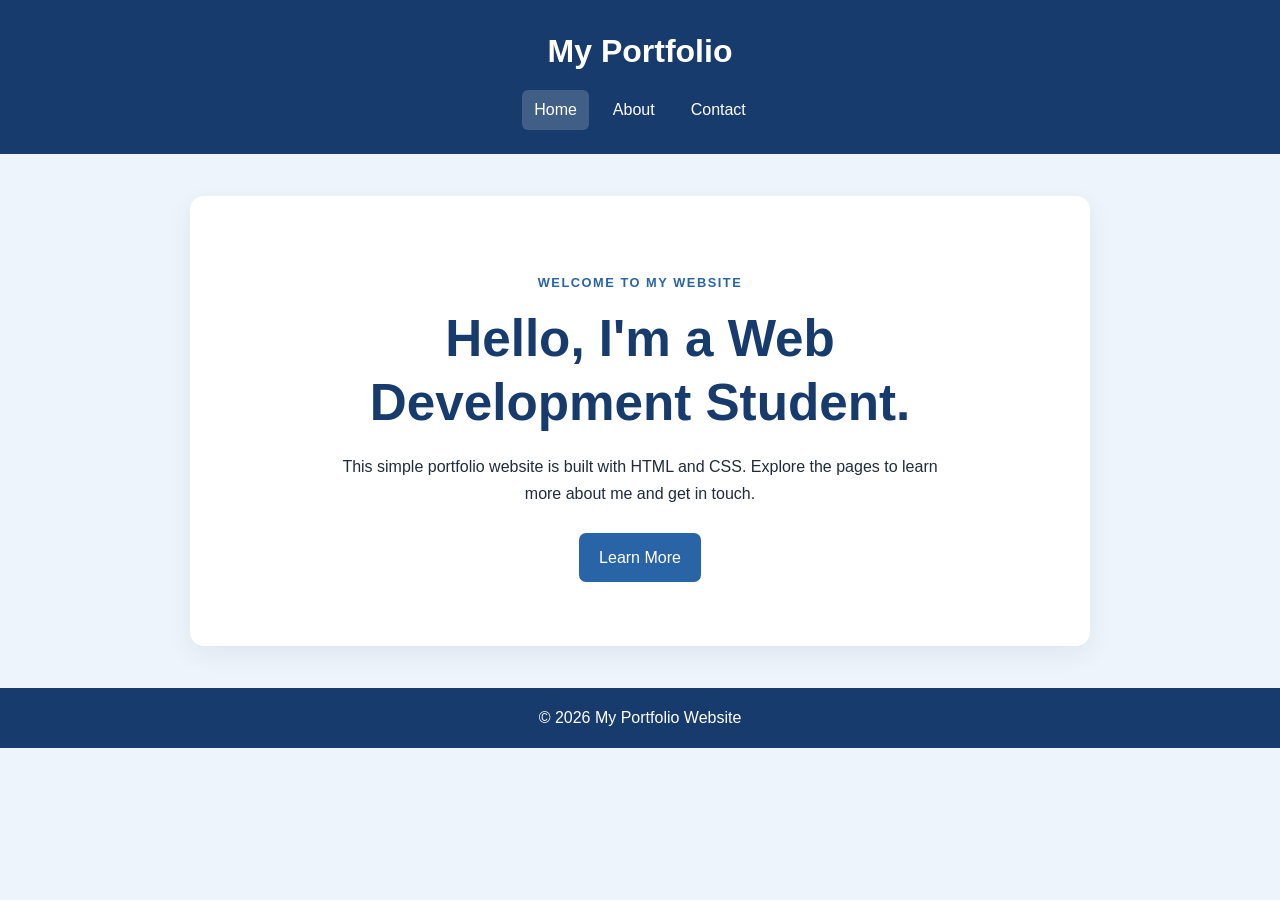
==== index.html @ e0e66ade "Initial website setup         My personal portfolio website for a web development assignment." ====
<!DOCTYPE html>
<html lang="en">
<head>
  <meta charset="UTF-8">
  <meta name="viewport" content="width=device-width, initial-scale=1.0">
  <title>My Portfolio | Home</title>
  <link rel="stylesheet" href="style.css">
</head>
<body>
  <header>
    <h1>My Portfolio</h1>
    <nav aria-label="Main navigation">
      <a href="index.html" aria-current="page">Home</a>
      <a href="about.html">About</a>
      <a href="contact.html">Contact</a>
    </nav>
  </header>

  <main class="hero">
    <p class="eyebrow">WELCOME TO MY WEBSITE</p>
    <h2>Hello, I'm a Web Development Student.</h2>
    <p>This simple portfolio website is built with HTML and CSS. Explore the pages to learn more about me and get in touch.</p>
    <a class="button" href="about.html">Learn More</a>
  </main>

  <footer><p>&copy; 2026 My Portfolio Website</p></footer>
</body>
</html>
---- style.css ----
* {
  box-sizing: border-box;
}

:root {
  --navy: #173b6c;
  --blue: #2864a6;
  --pale: #eef4fb;
  --text: #202b3c;
}

body {
  margin: 0;
  font-family: Arial, Helvetica, sans-serif;
  line-height: 1.7;
  color: var(--text);
  background: var(--pale);
}

header {
  padding: 24px 16px;
  text-align: center;
  color: white;
  background: var(--navy);
}

header h1 {
  margin: 0 0 12px;
}

nav {
  display: flex;
  justify-content: center;
  flex-wrap: wrap;
  gap: 12px;
}

nav a {
  color: white;
  text-decoration: none;
  padding: 6px 12px;
  border-radius: 6px;
}

nav a:hover,
nav a[aria-current="page"] {
  background: rgba(255, 255, 255, 0.18);
}

.hero,
.content {
  width: min(900px, calc(100% - 32px));
  margin: 42px auto;
  padding: clamp(24px, 5vw, 48px);
  background: white;
  border-radius: 14px;
  box-shadow: 0 8px 24px rgba(23, 59, 108, 0.08);
}

.hero {
  text-align: center;
  padding-top: 64px;
  padding-bottom: 64px;
}

.eyebrow {
  color: var(--blue);
  font-size: 0.8rem;
  font-weight: bold;
  letter-spacing: 0.12em;
}

h2 {
  line-height: 1.25;
  color: var(--navy);
}

.hero h2 {
  max-width: 650px;
  margin: 12px auto;
  font-size: clamp(2rem, 5vw, 3.2rem);
}

.hero p:not(.eyebrow) {
  max-width: 620px;
  margin: 18px auto 26px;
}

.button {
  display: inline-block;
  border: 0;
  border-radius: 7px;
  padding: 11px 20px;
  color: white;
  background: var(--blue);
  text-decoration: none;
  font: inherit;
  cursor: pointer;
}

.button:hover {
  background: var(--navy);
}

form {
  display: grid;
  gap: 10px;
  max-width: 600px;
}

input,
textarea {
  width: 100%;
  padding: 12px;
  border: 1px solid #c5d1e0;
  border-radius: 7px;
  font: inherit;
}

textarea {
  resize: vertical;
}

form .button {
  justify-self: start;
  margin-top: 8px;
}

footer {
  padding: 16px;
  text-align: center;
  color: white;
  background: var(--navy);
}

footer p {
  margin: 0;
}
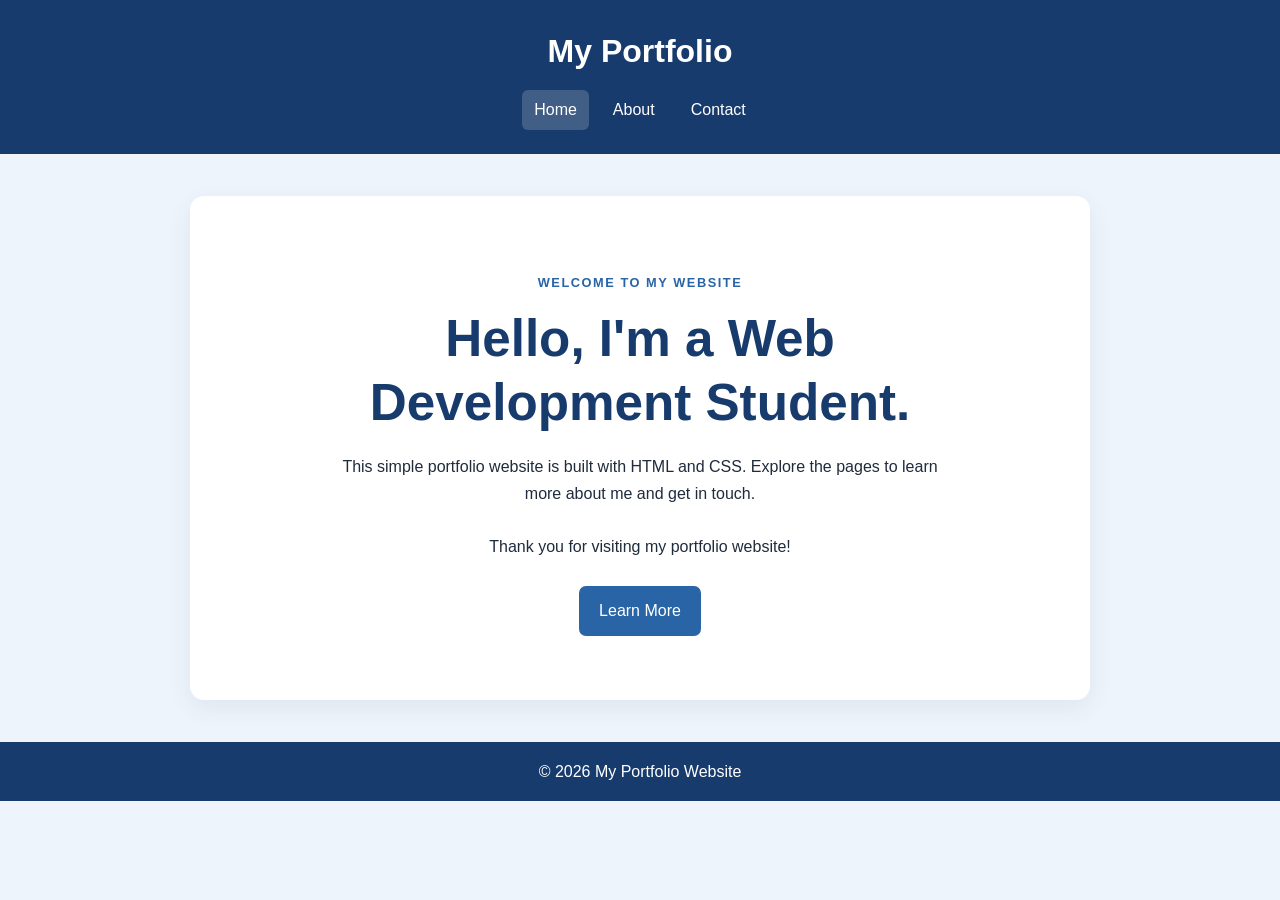
==== commit 114d4ac3: "Update index.html Improve homepage content" ====
--- a/index.html
+++ b/index.html
@@ -20,6 +20,7 @@
     <p class="eyebrow">WELCOME TO MY WEBSITE</p>
     <h2>Hello, I'm a Web Development Student.</h2>
     <p>This simple portfolio website is built with HTML and CSS. Explore the pages to learn more about me and get in touch.</p>
+    <p>Thank you for visiting my portfolio website!</p>
     <a class="button" href="about.html">Learn More</a>
   </main>
 
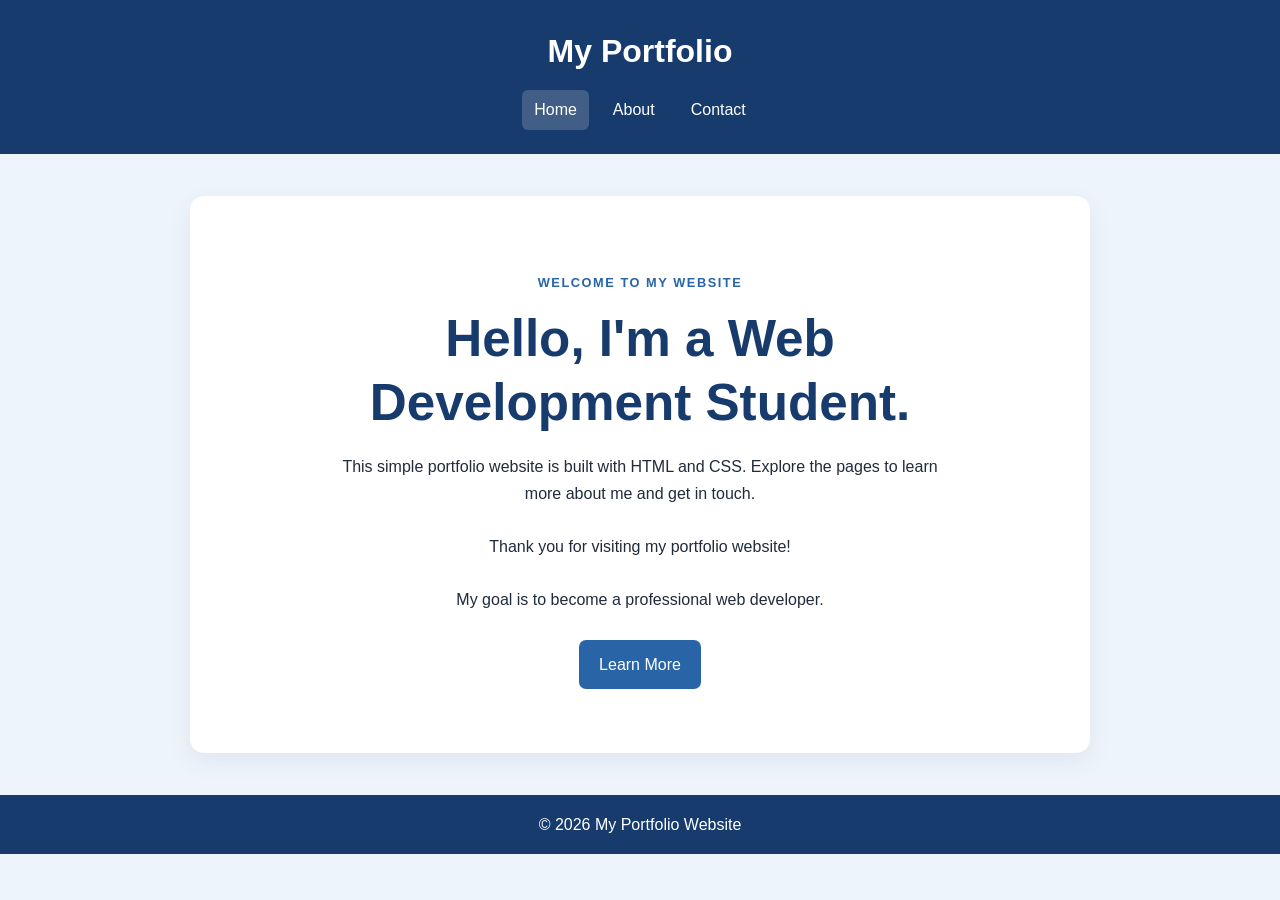
==== commit 0ab109e9: "Update index.html Add new homepage information" ====
--- a/index.html
+++ b/index.html
@@ -21,6 +21,7 @@
     <h2>Hello, I'm a Web Development Student.</h2>
     <p>This simple portfolio website is built with HTML and CSS. Explore the pages to learn more about me and get in touch.</p>
     <p>Thank you for visiting my portfolio website!</p>
+    <p>My goal is to become a professional web developer.</p>
     <a class="button" href="about.html">Learn More</a>
   </main>
 
